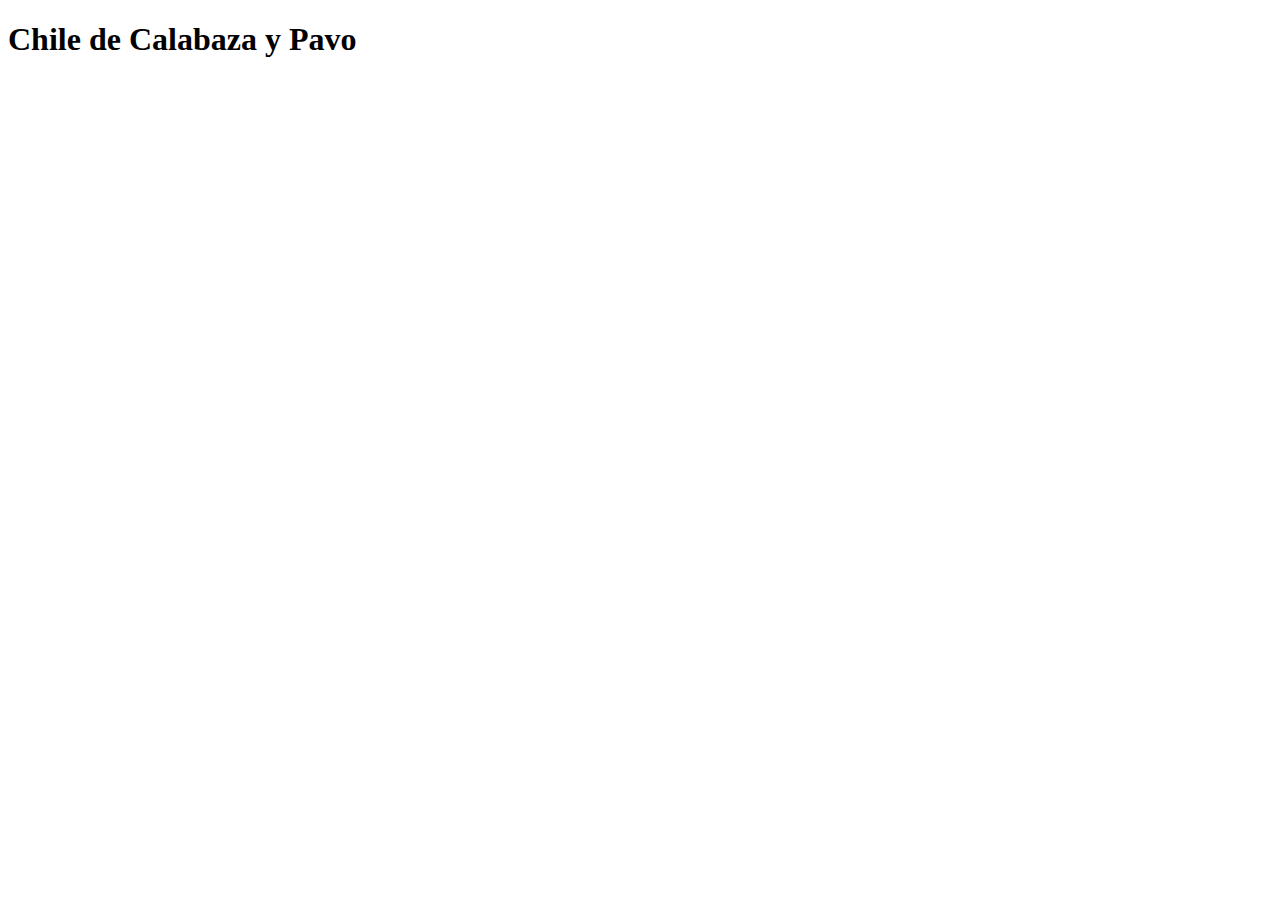
==== recetas/receta1.html @ 4da55a21 "Se agrego el archivo recetas1 y se coloco un link en index.html. Esto para agregar contenido en la p" ====
<!DOCTYPE html>
<html lang="en">
<head>
    <meta charset="UTF-8">
    <meta name="viewport" content="width=device-width, initial-scale=1.0">
    <title>Chile de Calabaza y Pavo</title>
</head>
<body>
    <h1>Chile de Calabaza y Pavo</h1>
</body>
</html>
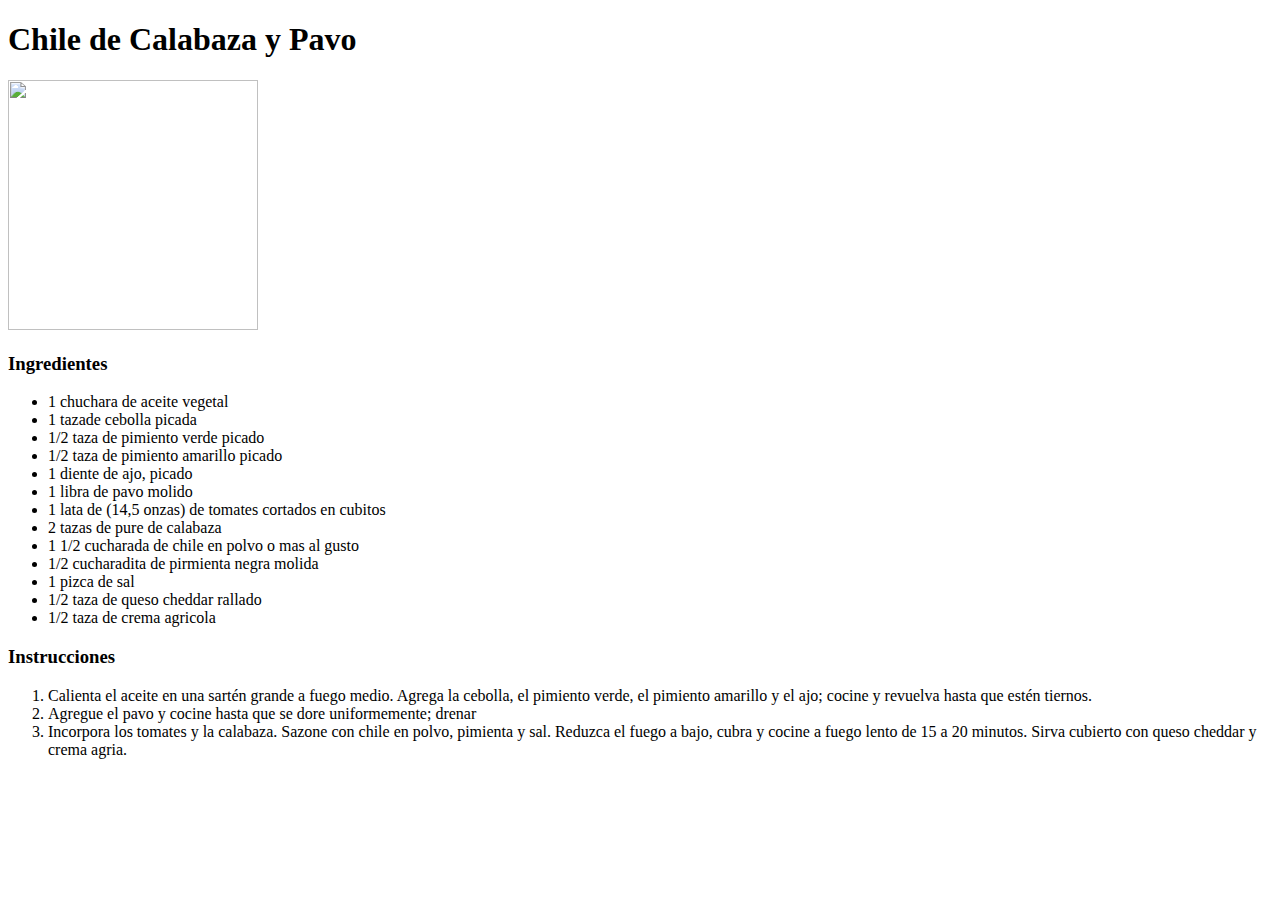
==== commit d60af8bc: "Se modifico el archivo receta1.html. Se agrego una imagen, una lista desordenada de ingredientes y u" ====
--- a/recetas/receta1.html
+++ b/recetas/receta1.html
@@ -7,5 +7,28 @@
 </head>
 <body>
     <h1>Chile de Calabaza y Pavo</h1>
+    <img src="https://images.cookforyourlife.org/wp-content/uploads/2018/08/Turkey-Chili.jpg" height="250" width="250"/>
+    <h3>Ingredientes</h3>
+    <ul>
+        <li>1 chuchara de aceite vegetal</li>
+        <li>1 tazade cebolla picada</li>
+        <li>1/2 taza de pimiento verde picado</li>
+        <li>1/2 taza de pimiento amarillo picado</li>
+        <li>1 diente de ajo, picado</li>
+        <li>1 libra de pavo molido</li>
+        <li>1 lata de (14,5 onzas) de tomates cortados en cubitos</li>
+        <li>2 tazas de pure de calabaza</li>
+        <li>1 1/2 cucharada de chile en polvo o mas al gusto</li>
+        <li>1/2 cucharadita de pirmienta negra molida</li>
+        <li>1 pizca de sal</li>
+        <li>1/2 taza de queso cheddar rallado </li>
+        <li>1/2 taza de crema agricola</li>
+    </ul>
+    <h3>Instrucciones</h3>
+    <ol>
+        <li>Calienta el aceite en una sartén grande a fuego medio. Agrega la cebolla, el pimiento verde, el pimiento amarillo y el ajo; cocine y revuelva hasta que estén tiernos. </li>
+        <li>Agregue el pavo y cocine hasta que se dore uniformemente; drenar</li>
+        <li>Incorpora los tomates y la calabaza. Sazone con chile en polvo, pimienta y sal. Reduzca el fuego a bajo, cubra y cocine a fuego lento de 15 a 20 minutos. Sirva cubierto con queso cheddar y crema agria.</li>
+    </ol>
 </body>
 </html>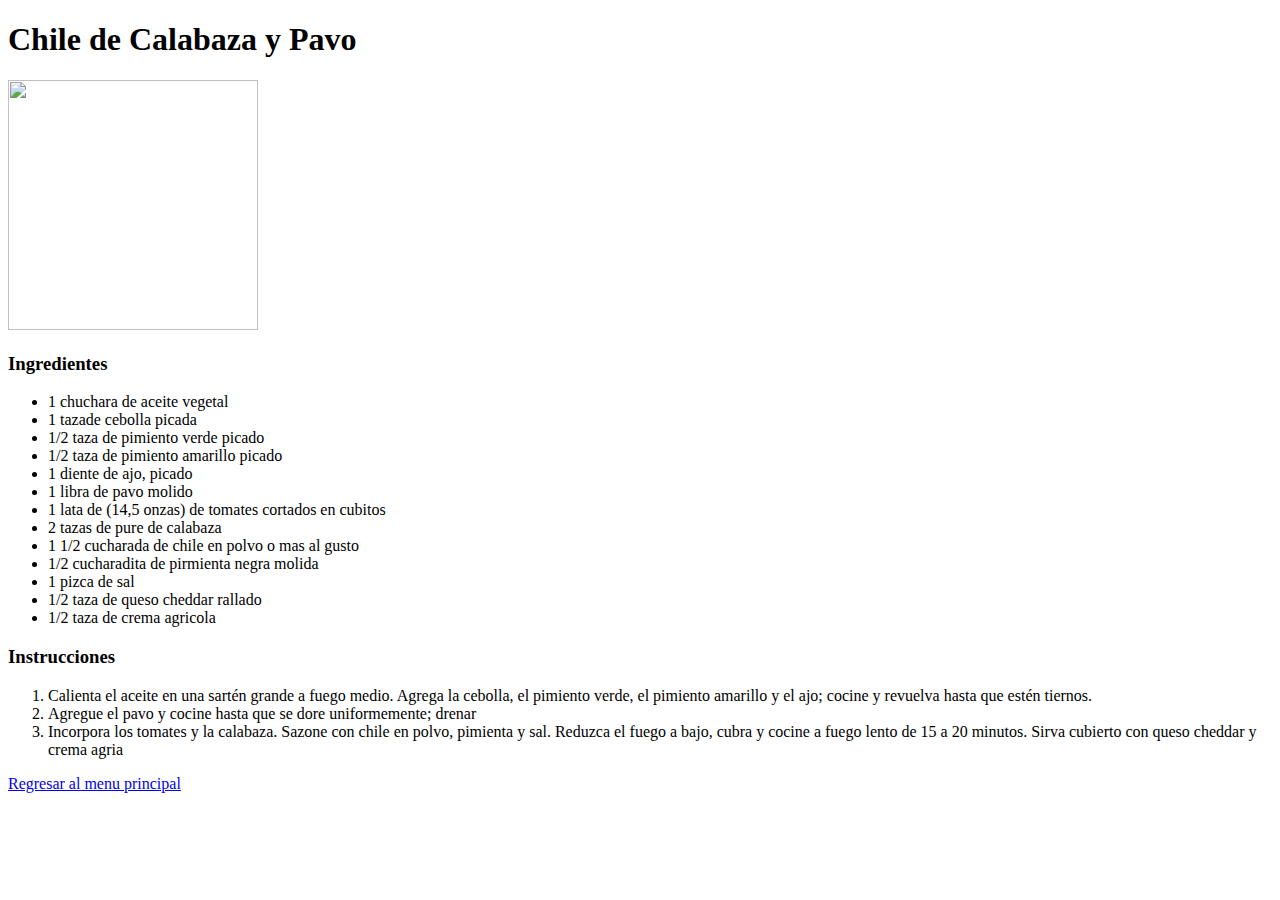
==== commit 96e68eaf: "Se agrego un enlace en los archivos receta1, receta2 y receta3 para poder regresar a el archivo inde" ====
--- a/recetas/receta1.html
+++ b/recetas/receta1.html
@@ -28,7 +28,8 @@
     <ol>
         <li>Calienta el aceite en una sartén grande a fuego medio. Agrega la cebolla, el pimiento verde, el pimiento amarillo y el ajo; cocine y revuelva hasta que estén tiernos. </li>
         <li>Agregue el pavo y cocine hasta que se dore uniformemente; drenar</li>
-        <li>Incorpora los tomates y la calabaza. Sazone con chile en polvo, pimienta y sal. Reduzca el fuego a bajo, cubra y cocine a fuego lento de 15 a 20 minutos. Sirva cubierto con queso cheddar y crema agria.</li>
+        <li>Incorpora los tomates y la calabaza. Sazone con chile en polvo, pimienta y sal. Reduzca el fuego a bajo, cubra y cocine a fuego lento de 15 a 20 minutos. Sirva cubierto con queso cheddar y crema agria</li>
     </ol>
+    <a href="../index.html" rel="nooperner noreferrer">Regresar al menu principal</a>
 </body>
 </html>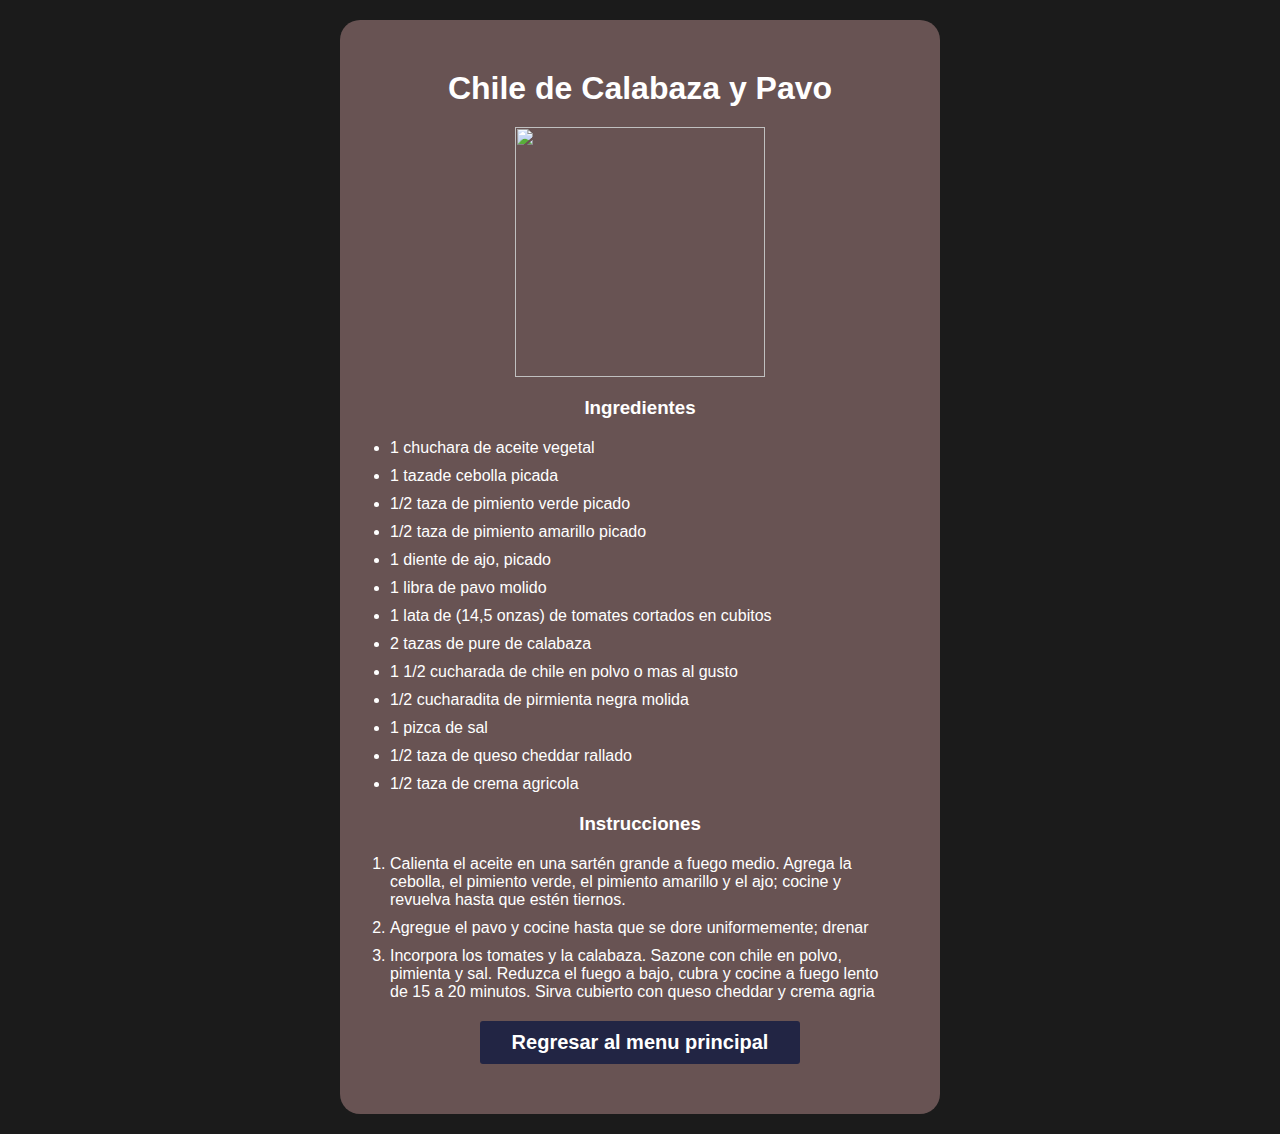
==== commit 59d3e720: "se agrego al documento de style.css estilos para cada uno de los elementos que contienen los archivo" ====
--- a/recetas/receta1.html
+++ b/recetas/receta1.html
@@ -3,33 +3,37 @@
 <head>
     <meta charset="UTF-8">
     <meta name="viewport" content="width=device-width, initial-scale=1.0">
+    <link rel="stylesheet" href="style.css">
+    <link rel="stylesheet" href="style.css">
     <title>Chile de Calabaza y Pavo</title>
 </head>
 <body>
-    <h1>Chile de Calabaza y Pavo</h1>
-    <img src="https://images.cookforyourlife.org/wp-content/uploads/2018/08/Turkey-Chili.jpg" height="250" width="250"/>
-    <h3>Ingredientes</h3>
-    <ul>
-        <li>1 chuchara de aceite vegetal</li>
-        <li>1 tazade cebolla picada</li>
-        <li>1/2 taza de pimiento verde picado</li>
-        <li>1/2 taza de pimiento amarillo picado</li>
-        <li>1 diente de ajo, picado</li>
-        <li>1 libra de pavo molido</li>
-        <li>1 lata de (14,5 onzas) de tomates cortados en cubitos</li>
-        <li>2 tazas de pure de calabaza</li>
-        <li>1 1/2 cucharada de chile en polvo o mas al gusto</li>
-        <li>1/2 cucharadita de pirmienta negra molida</li>
-        <li>1 pizca de sal</li>
-        <li>1/2 taza de queso cheddar rallado </li>
-        <li>1/2 taza de crema agricola</li>
-    </ul>
-    <h3>Instrucciones</h3>
-    <ol>
-        <li>Calienta el aceite en una sartén grande a fuego medio. Agrega la cebolla, el pimiento verde, el pimiento amarillo y el ajo; cocine y revuelva hasta que estén tiernos. </li>
-        <li>Agregue el pavo y cocine hasta que se dore uniformemente; drenar</li>
-        <li>Incorpora los tomates y la calabaza. Sazone con chile en polvo, pimienta y sal. Reduzca el fuego a bajo, cubra y cocine a fuego lento de 15 a 20 minutos. Sirva cubierto con queso cheddar y crema agria</li>
-    </ol>
-    <a href="../index.html" rel="nooperner noreferrer">Regresar al menu principal</a>
+    <main>
+        <h1>Chile de Calabaza y Pavo</h1>
+        <img src="https://images.cookforyourlife.org/wp-content/uploads/2018/08/Turkey-Chili.jpg" height="250" width="250"/>
+            <h3>Ingredientes</h3>
+            <ul>
+            <li>1 chuchara de aceite vegetal</li>
+            <li>1 tazade cebolla picada</li>
+            <li>1/2 taza de pimiento verde picado</li>
+            <li>1/2 taza de pimiento amarillo picado</li>
+            <li>1 diente de ajo, picado</li>
+            <li>1 libra de pavo molido</li>
+            <li>1 lata de (14,5 onzas) de tomates cortados en cubitos</li>
+            <li>2 tazas de pure de calabaza</li>
+            <li>1 1/2 cucharada de chile en polvo o mas al gusto</li>
+            <li>1/2 cucharadita de pirmienta negra molida</li>
+            <li>1 pizca de sal</li>
+            <li>1/2 taza de queso cheddar rallado </li>
+            <li>1/2 taza de crema agricola</li>
+        </ul>
+        <h3>Instrucciones</h3>
+        <ol>
+            <li>Calienta el aceite en una sartén grande a fuego medio. Agrega la cebolla, el pimiento verde, el pimiento amarillo y el ajo; cocine y revuelva hasta que estén tiernos. </li>
+            <li>Agregue el pavo y cocine hasta que se dore uniformemente; drenar</li>
+            <li>Incorpora los tomates y la calabaza. Sazone con chile en polvo, pimienta y sal. Reduzca el fuego a bajo, cubra y cocine a fuego lento de 15 a 20 minutos. Sirva cubierto con queso cheddar y crema agria</li>
+        </ol>
+        <a href="../index.html" rel="nooperner noreferrer">Regresar al menu principal</a>
+    </main>
 </body>
 </html>--- a/recetas/style.css
+++ b/recetas/style.css
@@ -0,0 +1,54 @@
+*{
+    box-sizing: content-box;
+    margin: 0;
+    padding: 0;
+    border: none;
+}
+body {
+    background-color: #1b1b1b;
+    font-family: sans-serif;
+    display: grid;
+    place-content: center;
+    color: white;
+}
+main {
+    background-color: #685353;
+    width: 500px;
+    padding: 50px;
+    margin: 20px;
+    border-radius: 20px;
+}
+h1{
+    margin-bottom: 15px;
+    text-align: center;
+}
+img {
+    display: block;
+    margin: 20px auto;
+}
+h3{
+    margin-bottom: 15px ;
+    text-align: center;
+}
+ol{
+    margin: 20px 0;
+}
+ul{
+    margin: 20px 0;
+}
+li{
+    margin-bottom: 10px;
+}
+a{
+    text-decoration: none;
+    color: white;
+    font-weight: bold;
+    background-color: #222544;
+    padding: 10px;
+    border-radius: 3px;
+    font-size: 20px;
+    display: block;
+    text-align: center;
+    width: 60%;
+    margin: 0 auto;
+}--- a/recetas/style.css
+++ b/recetas/style.css
@@ -0,0 +1,54 @@
+*{
+    box-sizing: content-box;
+    margin: 0;
+    padding: 0;
+    border: none;
+}
+body {
+    background-color: #1b1b1b;
+    font-family: sans-serif;
+    display: grid;
+    place-content: center;
+    color: white;
+}
+main {
+    background-color: #685353;
+    width: 500px;
+    padding: 50px;
+    margin: 20px;
+    border-radius: 20px;
+}
+h1{
+    margin-bottom: 15px;
+    text-align: center;
+}
+img {
+    display: block;
+    margin: 20px auto;
+}
+h3{
+    margin-bottom: 15px ;
+    text-align: center;
+}
+ol{
+    margin: 20px 0;
+}
+ul{
+    margin: 20px 0;
+}
+li{
+    margin-bottom: 10px;
+}
+a{
+    text-decoration: none;
+    color: white;
+    font-weight: bold;
+    background-color: #222544;
+    padding: 10px;
+    border-radius: 3px;
+    font-size: 20px;
+    display: block;
+    text-align: center;
+    width: 60%;
+    margin: 0 auto;
+}